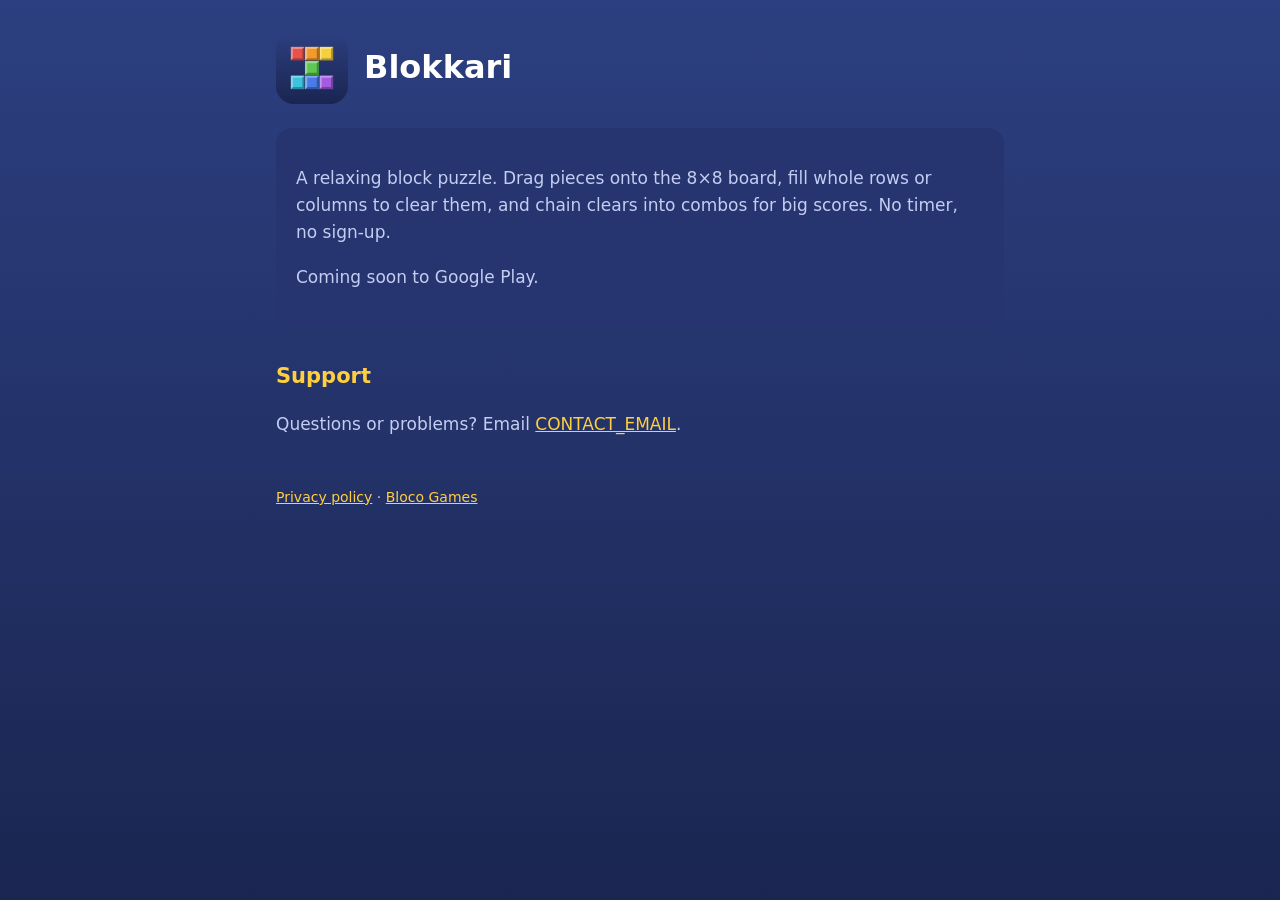
==== blokkari/index.html @ 666a89d3 "Bloco Games site" ====
<!doctype html>
<html lang="en">
  <head>
    <meta charset="utf-8" />
    <meta name="viewport" content="width=device-width, initial-scale=1" />
    <title>Blokkari</title>
    <meta name="description" content="Blokkari: a relaxing 8×8 block puzzle for Android." />
    <link rel="icon" href="icon.png" />
    <link rel="stylesheet" href="../style.css" />
  </head>
  <body>
    <main>
      <header>
        <img src="icon.png" alt="" />
        <h1>Blokkari</h1>
      </header>
      <div class="card">
        <p>
          A relaxing block puzzle. Drag pieces onto the 8×8 board, fill whole rows or columns to clear them, and chain
          clears into combos for big scores. No timer, no sign-up.
        </p>
        <!-- Replace with your Play Store link once the app is published:
             https://play.google.com/store/apps/details?id=io.github.blocogames.blokkari -->
        <p>Coming soon to Google Play.</p>
      </div>
      <h2>Support</h2>
      <p>Questions or problems? Email <a href="mailto:CONTACT_EMAIL">CONTACT_EMAIL</a>.</p>
      <footer><a href="privacy.html">Privacy policy</a> · <a href="../">Bloco Games</a></footer>
    </main>
  </body>
</html>
---- style.css ----
:root {
  --bg: #1a2550;
  --card: #26356f;
  --text: #ffffff;
  --muted: #c4cdf2;
  --accent: #ffcf3f;
  color-scheme: dark;
}

* {
  box-sizing: border-box;
}

body {
  margin: 0;
  background: linear-gradient(#2c3f80, var(--bg)) fixed;
  color: var(--text);
  font: 17px/1.6 system-ui, -apple-system, "Segoe UI", Roboto, sans-serif;
}

main {
  max-width: 760px;
  margin: 0 auto;
  padding: 32px 16px 64px;
}

header {
  display: flex;
  align-items: center;
  gap: 16px;
  margin-bottom: 24px;
}

header img {
  width: 72px;
  height: 72px;
  border-radius: 18px;
}

h1 {
  margin: 0;
  font-size: 32px;
}

h2 {
  margin-top: 32px;
  color: var(--accent);
  font-size: 21px;
}

p,
li {
  color: var(--muted);
}

a {
  color: var(--accent);
}

.card {
  padding: 20px;
  border-radius: 16px;
  background: var(--card);
}

footer {
  margin-top: 48px;
  font-size: 14px;
  color: var(--muted);
}

.game {
  display: flex;
  align-items: center;
  gap: 16px;
  color: var(--text);
  text-decoration: none;
}

.game + .game {
  margin-top: 12px;
}

.game img {
  width: 56px;
  height: 56px;
  border-radius: 14px;
}

.game strong {
  display: block;
  font-size: 19px;
}

.game span span {
  color: var(--muted);
}
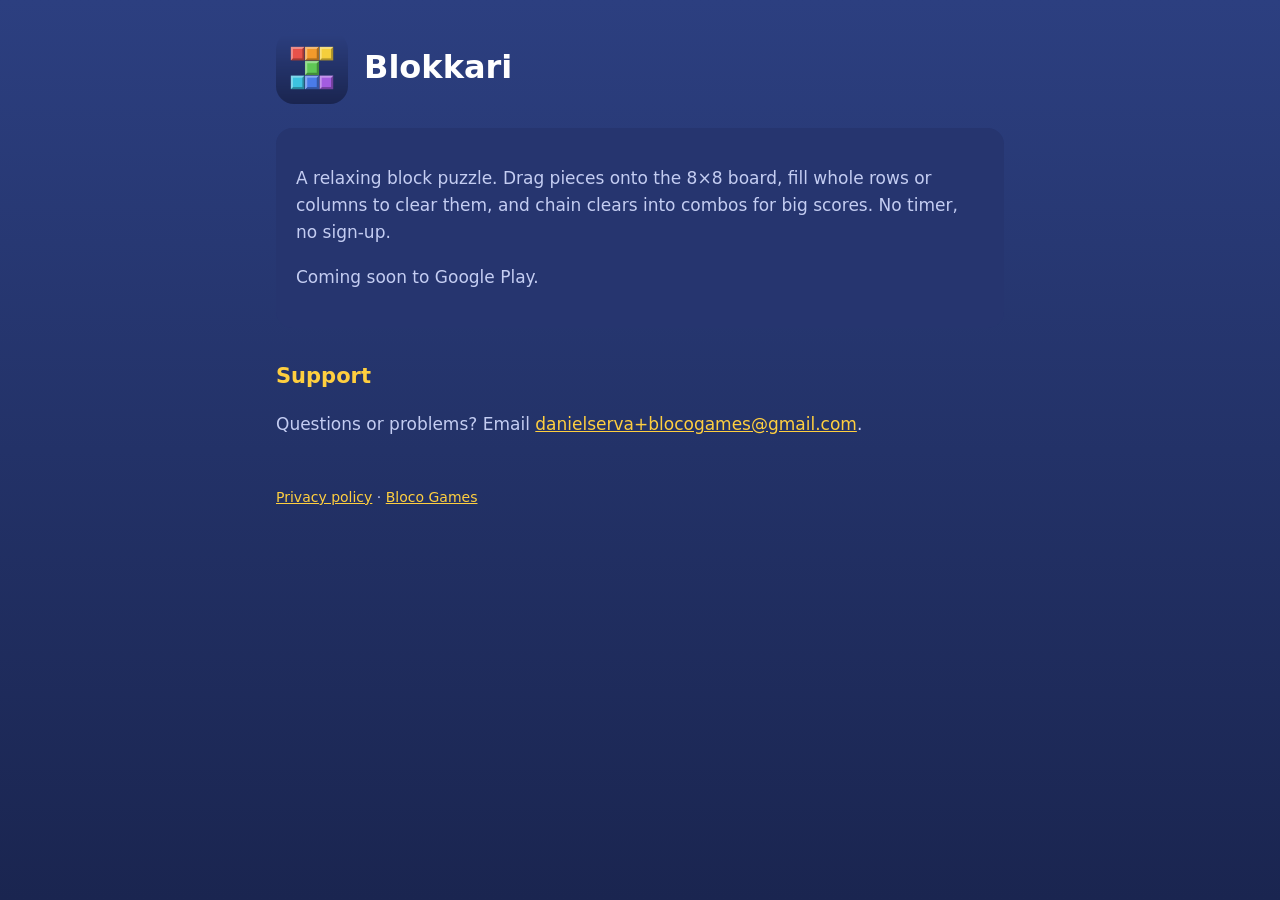
==== commit 858f2773: "Add contact email and policy date" ====
--- a/blokkari/index.html
+++ b/blokkari/index.html
@@ -24,7 +24,7 @@
         <p>Coming soon to Google Play.</p>
       </div>
       <h2>Support</h2>
-      <p>Questions or problems? Email <a href="mailto:CONTACT_EMAIL">CONTACT_EMAIL</a>.</p>
+      <p>Questions or problems? Email <a href="mailto:danielserva+blocogames@gmail.com">danielserva+blocogames@gmail.com</a>.</p>
       <footer><a href="privacy.html">Privacy policy</a> · <a href="../">Bloco Games</a></footer>
     </main>
   </body>
